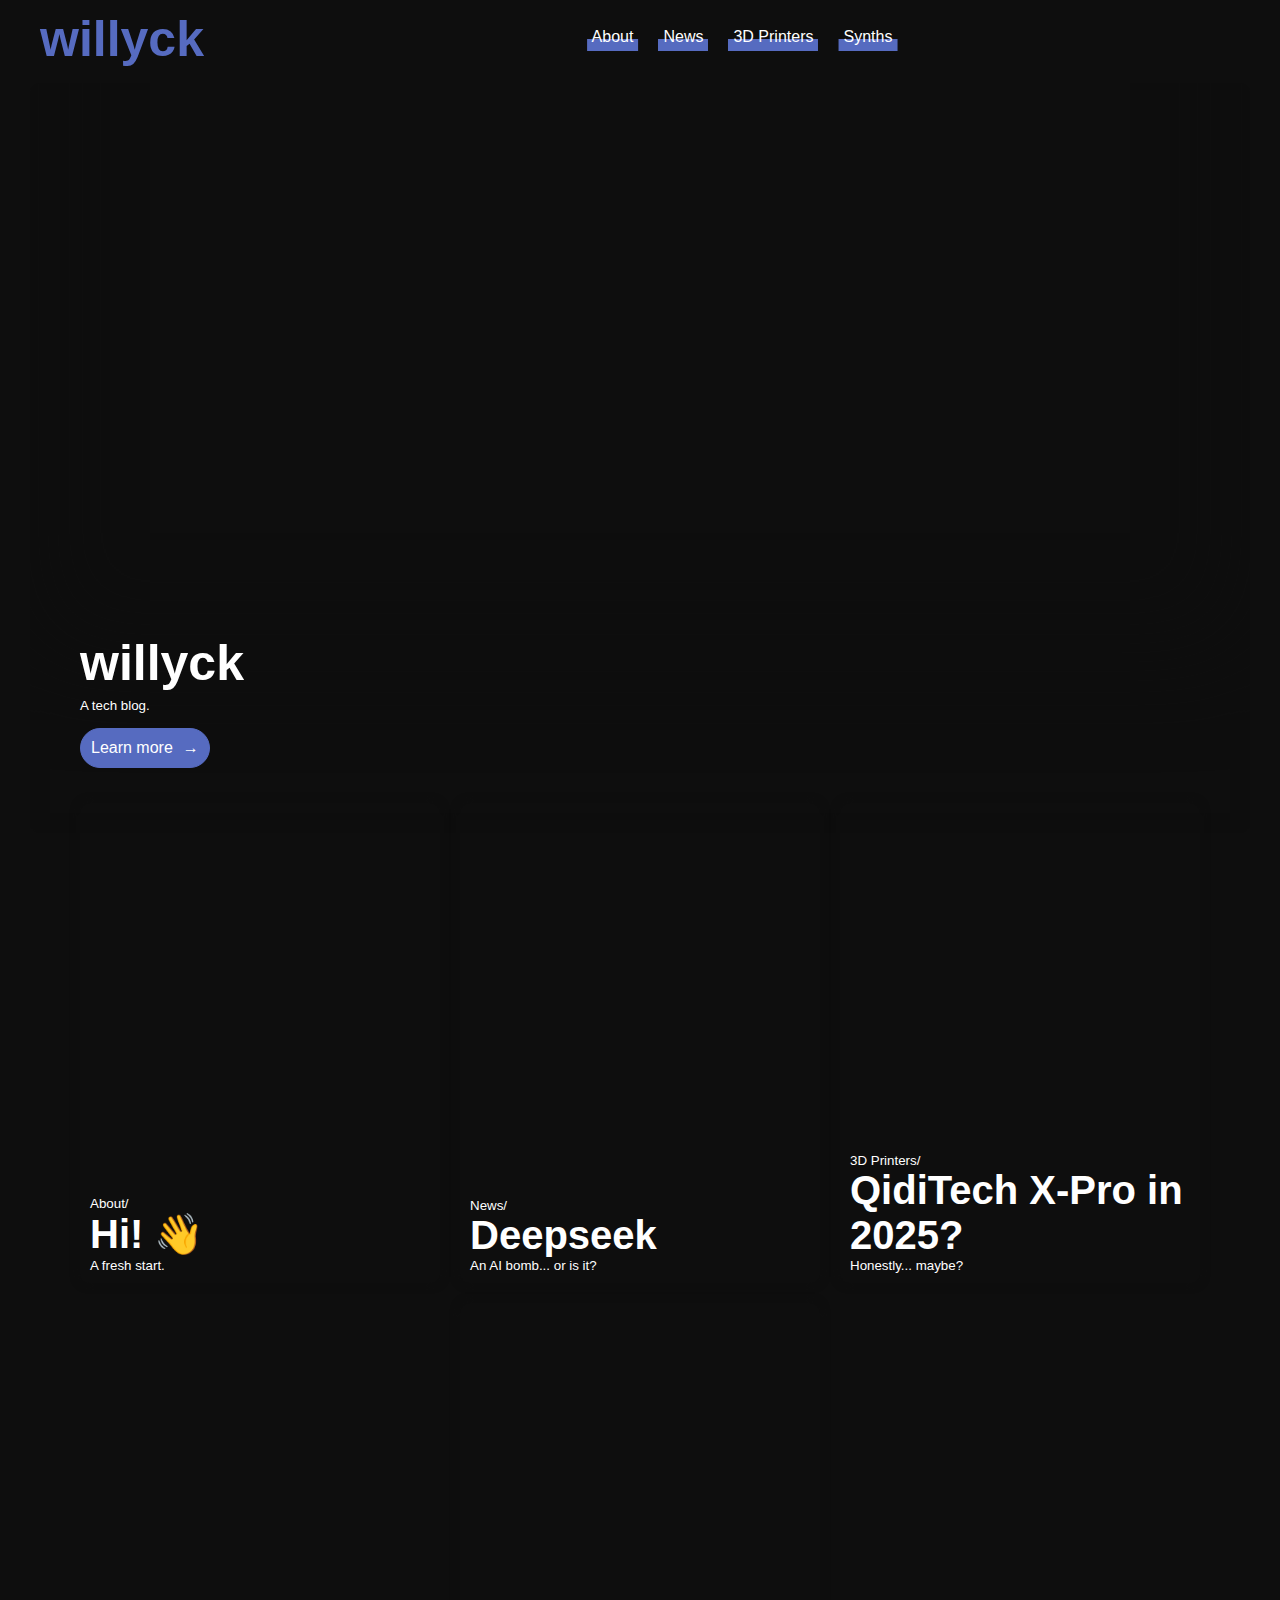
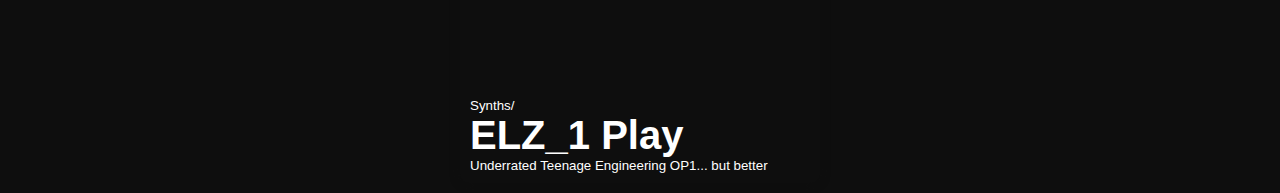
==== index.html @ 16b413b8 "better nav" ====
<!DOCTYPE html>
<html lang="en">
<head>
	<meta charset="UTF-8" />
	<title>willyck</title>
	<meta name="viewport" content="width=device-width,initial-scale=1" />
	<meta name="description" content="A tech blog." />
	<link rel="stylesheet" type="text/css" href="style.css" />
	<link rel="icon" href="assets/icon.svg">
</head>
<body>
	<div class="site">
		<div class="nav">
			<h1><a href="/">willyck</a></h1>
			<div class="navlinks">
            <a href="../About/index.html">About</a>
<a href="../News/index.html">News</a>
<a href="../3D Printers/index.html">3D Printers</a>
<a href="../Synths/index.html">Synths</a>
            </div>
		</div>
		<div class="banner" id="banner" data-bg="assets/landing.png">
			<div class="caption">
				<h1>willyck</h1>
				<sub>A tech blog.</sub>
				<a class="cta" href="About/intro.html">Learn more</a>
			</div>
		</div>
		<div class="cards">
			
			<div class="card" id="card1" data-bg="../assets/landing.png
">
				<a class="cardLink" href="About/intro.html">
                    <small>About/</small>
					<h2>Hi! 👋</h2>
					<sub>A fresh start.</sub>
				</a>
			</div>

			<div class="card" id="card1" data-bg="../assets/deepseek.bmp
">
				<a class="cardLink" href="News/deepseek.html">
                    <small>News/</small>
					<h2>Deepseek</h2>
					<sub>An AI bomb... or is it?</sub>
				</a>
			</div>

			<div class="card" id="card1" data-bg="../assets/xpro/xpro.bmp
">
				<a class="cardLink" href="3D Printers/qidixpro.html">
                    <small>3D Printers/</small>
					<h2>QidiTech X-Pro in 2025?</h2>
					<sub>Honestly... maybe?</sub>
				</a>
			</div>

			<div class="card" id="card1" data-bg="../assets/elz/elz.bmp
">
				<a class="cardLink" href="Synths/elzplay.html">
                    <small>Synths/</small>
					<h2>ELZ_1 Play</h2>
					<sub>Underrated Teenage Engineering OP1... but better</sub>
				</a>
			</div>
		</div>
	</div>
	<script src="app.js"></script>
</body>
</html>
---- style.css ----
:root {
	--rad:10px;
	--spec-black: rgb(14, 14, 14);
	--spec-accent:rgb(86, 107, 192);
}

@font-face {
	font-family: ClashR;
	src: url(assets/ClashDisplay-Regular.ttf);
}
@font-face {
	font-family: ClashS;
	src: url(assets/ClashDisplay-Semibold.ttf);
}

body {
	font-family: ClashR, Arial, Helvetica, sans-serif;
	margin: 0;
	padding: 0;
	background-color: var(--spec-black);
	color: white;
}

h1, h2 {
	font-family: ClashS, Arial, Helvetica, sans-serif;
	margin:0;
}
h1 {
	font-size: 50px;
}
h2 {
	font-size: 40px;
}
.nav {
	display: flex;
	justify-content: start;
	align-items: center;
	margin: 10px;
	margin-left: 30px;
}
.nav > *, .navlinks > * {
	margin:0 10px 5px 10px;
}
.nav > h1 {
	color: var(--spec-accent);
}
.nav > h1 > a {
	color: inherit;
	text-decoration: none;
}
.nav:hover {
	translate: 0 0;
}
.nav {
	display: flex;
	flex-wrap: wrap;
	justify-content: center;
	align-items: center;
}
.navlinks {
	flex: 1;
	min-width: 60%;
	display: flex;
	justify-content: center;
}
.navlinks > a {
	position: relative;
	text-decoration: none;
	padding: 5px;
	white-space: nowrap;
}
.navlinks > a::after {
	content: "";
	position: absolute;
	left: 50%;
	bottom: 0;
	translate: -50% 0;
	width: 100%;
	background-color: var(--spec-accent);
	height: 40%;
	z-index: -1;
	transition: 0.2s;
}
.navlinks > a:hover::after {
	height: 100%;
	width: 120%;
}

.site {
	position: absolute;
	left: 0;
	top: 0;
	width: 100%;
	height: 100%;
}

.banner {
	position: relative;
	left: 0;
	top: 0;
	margin: 0 30px 30px 30px;
	width: calc(100% - 60px);
	height: calc(90% - 60px);
	overflow: hidden;
	box-sizing: border-box;
	border-radius: var(--rad);
	display: flex;
	justify-content: end;
	align-items: start;
	box-shadow: inset 0 -20vh 100px var(--spec-black);
}
.banner > .caption {
	margin: 0 0 50px 50px;
}
.caption > * {
	margin: 0;
	padding: 0;
}
.cta {
	display: block;
	background-color: var(--spec-accent);
	border: solid 1px var(--spec-accent);
	padding: 10px;
	border-radius: 100vmin;
	width: fit-content;
	margin-top: 15px;
	margin-bottom: 15px;
	transition: 0.2s;
	text-decoration: none;
}
.cta:hover {
	background-color: white;
	color: var(--spec-accent);
}


@media (max-width:600px) {
	.banner > .caption > .cta {
		position: absolute;
		right: 0px;
		bottom: 70px;
		rotate: -90deg;
	}
	.caption {
		max-width: 70%;
	}
}

.banner, .card {
	background-size: cover;
	background-position: top;
	flex-direction: column;
}

.cards {
	display: flex;
	flex-wrap: wrap;
	translate: 0 -70px;
	justify-content: center;
	align-items: center;
	padding: 0 var(--rad) 0 var(--rad);
}
.cards > .card {
	flex:1;
	position: relative;
	min-width: 360px;
	width: 30%;
	max-width: min(300px, 100%);
	aspect-ratio: 3/4;
	overflow: hidden;
	margin: 10px;
	border-radius: var(--rad);
	box-shadow: 0 0 var(--rad) var(--spec-black);
	padding: 30px;
	box-sizing: border-box;
	rotate: 0;
	transition: 0.2s;
}
.cards > .card:hover {
	rotate: -2deg;
	z-index: 100;
}
.cardLink {
	position: absolute;
	left: 0;
	top: 0;
	width: 100%;
	height: 100%;
	background-color: transparent;
	border: none;
	display: flex;
	flex-direction: column;
	justify-content: end;
	align-items: start;
	color: inherit;
	font-family: inherit;
	font-size: inherit;
	transition: 0.2s;
	text-decoration: none;
	padding: 10px;
	box-sizing: border-box;
	background: linear-gradient(transparent 70%, var(--spec-black));
	background-size: cover;
}
.cardLink:hover {
	backdrop-filter: blur(10px) brightness(0.5);
	justify-content: center;
	align-items: center;	
	text-align: center;
	background: transparent;
}
/* @media (max-width:720px) {
	.card {
		width: 100% !important;
	}
} */

a {
	color: white;
}

footer {
	font-size: 11px;
	margin:10px;
}

.cta::after {
	content: "→";
	margin-left: 10px;
}
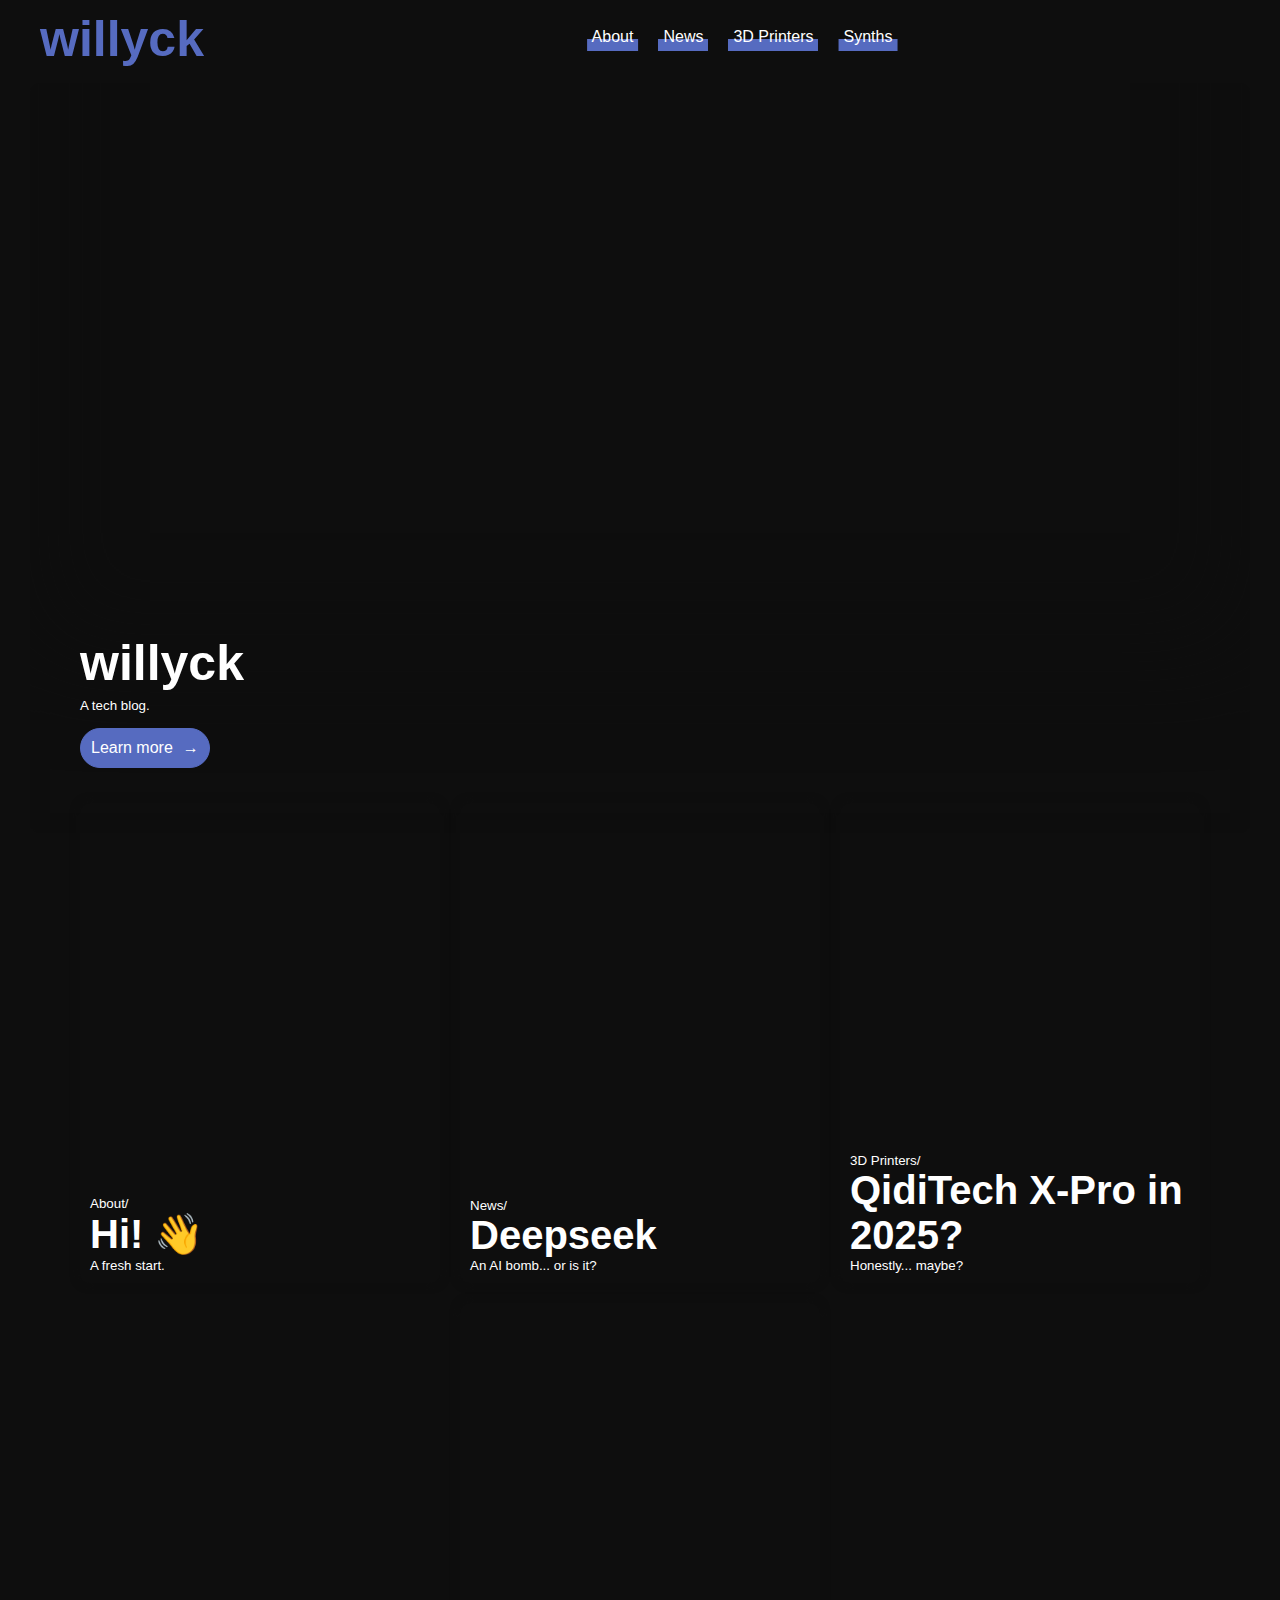
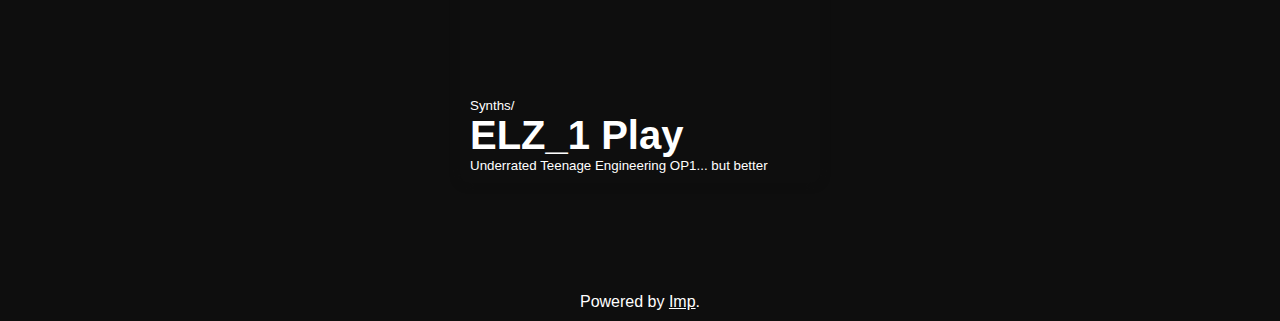
==== commit dd623380: "footer" ====
--- a/index.html
+++ b/index.html
@@ -64,6 +64,7 @@
 				</a>
 			</div>
 		</div>
+        <footer>Powered by <a href="https://github.com/rockwillck/imp">Imp</a>.</footer>
 	</div>
 	<script src="app.js"></script>
 </body>
--- a/style.css
+++ b/style.css
@@ -159,6 +159,7 @@
 	justify-content: center;
 	align-items: center;
 	padding: 0 var(--rad) 0 var(--rad);
+	margin-bottom: 30px;
 }
 .cards > .card {
 	flex:1;
@@ -220,8 +221,9 @@
 }
 
 footer {
-	font-size: 11px;
-	margin:10px;
+	width: 100%;
+	text-align: center;
+	padding-bottom: 10px;
 }
 
 .cta::after {
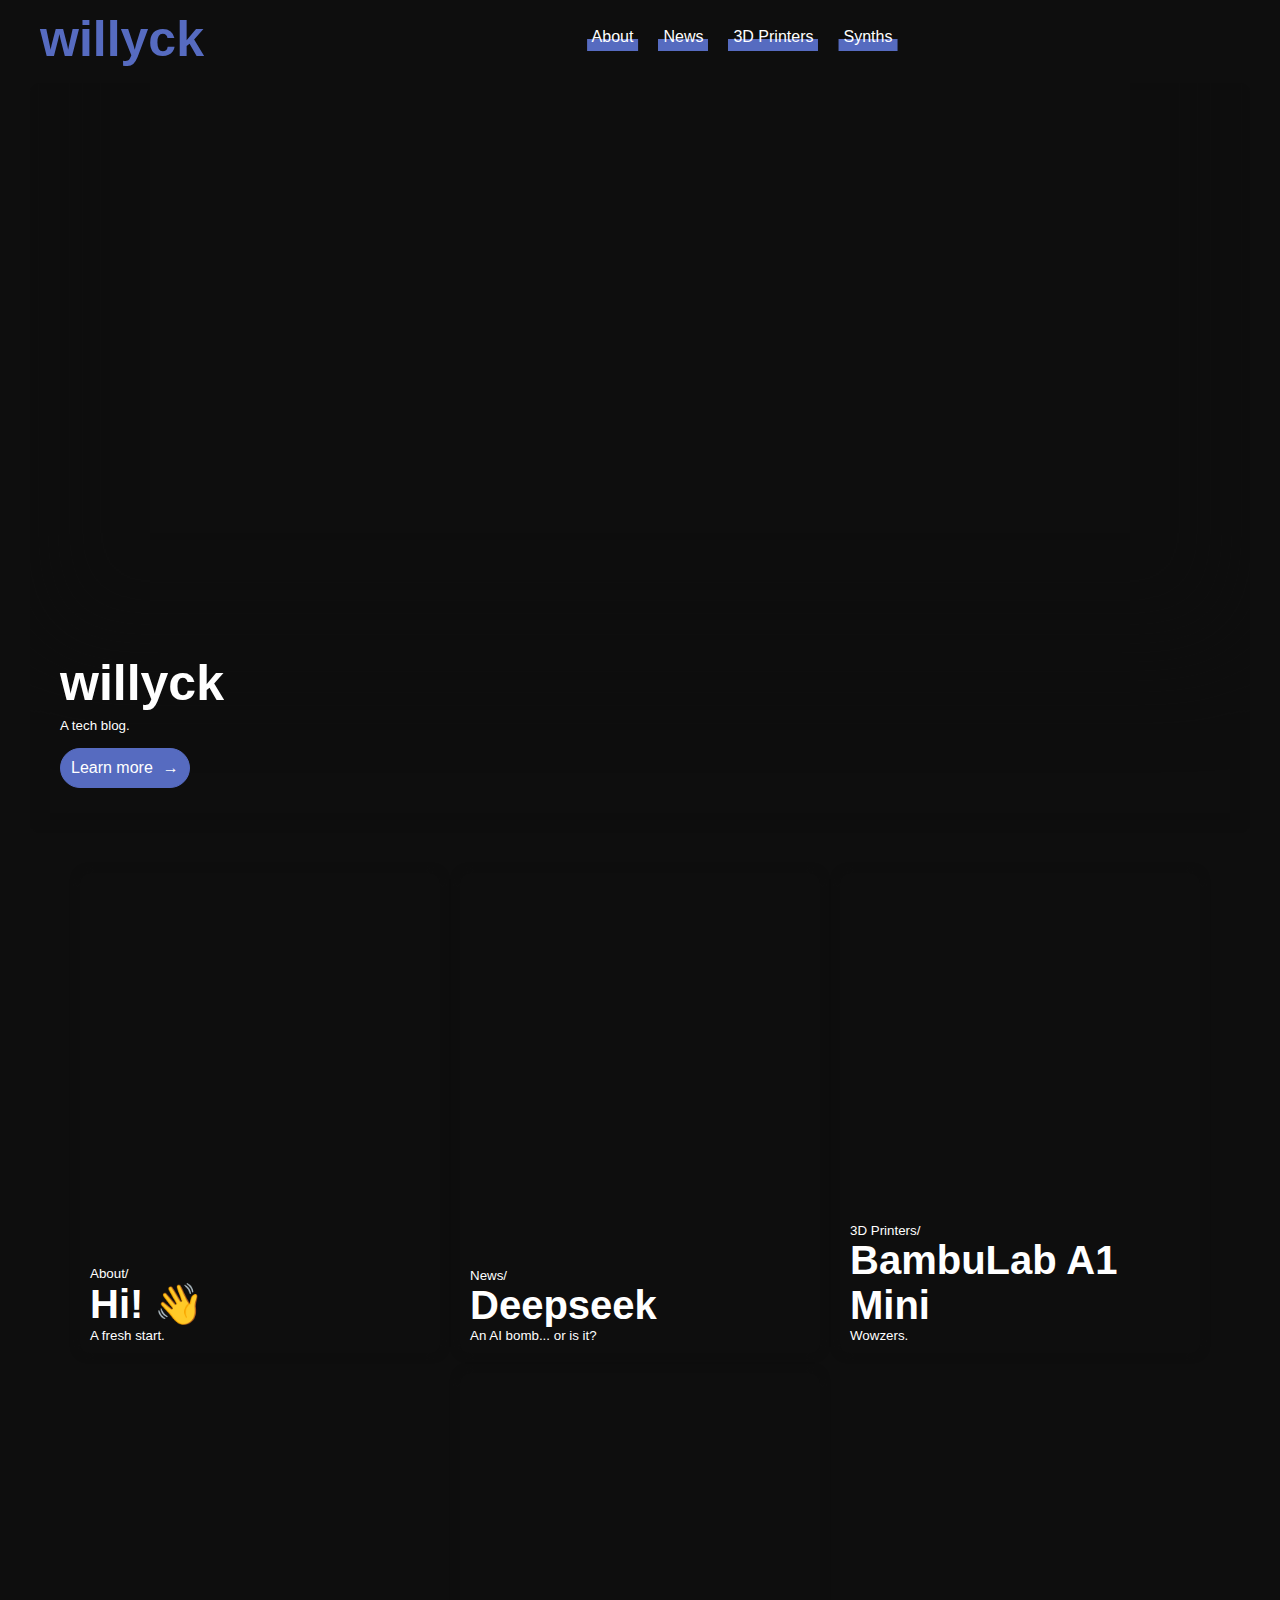
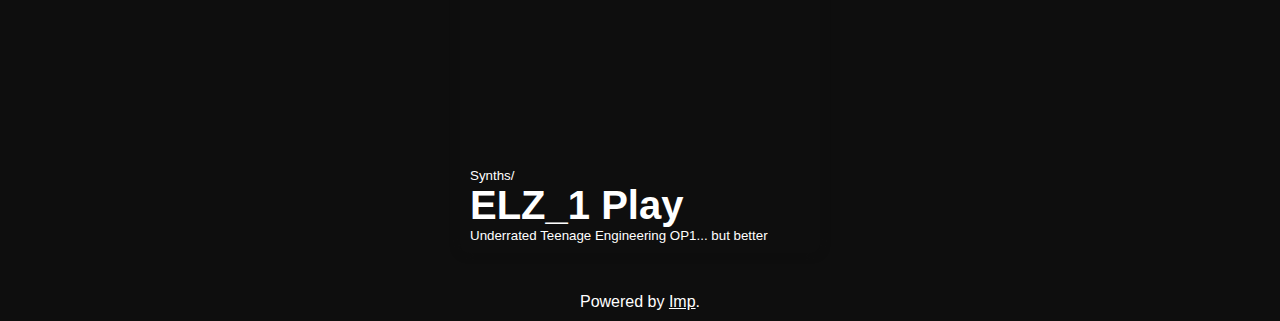
==== commit 6ebc6eb6: "new article" ====
--- a/index.html
+++ b/index.html
@@ -46,12 +46,12 @@
 				</a>
 			</div>
 
-			<div class="card" id="card1" data-bg="../assets/xpro/xpro.bmp
+			<div class="card" id="card1" data-bg="../assets/a1m/1.jpg
 ">
-				<a class="cardLink" href="3D Printers/qidixpro.html">
+				<a class="cardLink" href="3D Printers/a1mini.html">
                     <small>3D Printers/</small>
-					<h2>QidiTech X-Pro in 2025?</h2>
-					<sub>Honestly... maybe?</sub>
+					<h2>BambuLab A1 Mini</h2>
+					<sub>Wowzers.</sub>
 				</a>
 			</div>
 
--- a/style.css
+++ b/style.css
@@ -98,6 +98,7 @@
 	position: relative;
 	left: 0;
 	top: 0;
+	padding: 30px;
 	margin: 0 30px 30px 30px;
 	width: calc(100% - 60px);
 	height: calc(90% - 60px);
@@ -108,9 +109,6 @@
 	justify-content: end;
 	align-items: start;
 	box-shadow: inset 0 -20vh 100px var(--spec-black);
-}
-.banner > .caption {
-	margin: 0 0 50px 50px;
 }
 .caption > * {
 	margin: 0;
@@ -133,19 +131,6 @@
 	color: var(--spec-accent);
 }
 
-
-@media (max-width:600px) {
-	.banner > .caption > .cta {
-		position: absolute;
-		right: 0px;
-		bottom: 70px;
-		rotate: -90deg;
-	}
-	.caption {
-		max-width: 70%;
-	}
-}
-
 .banner, .card {
 	background-size: cover;
 	background-position: top;
@@ -155,7 +140,6 @@
 .cards {
 	display: flex;
 	flex-wrap: wrap;
-	translate: 0 -70px;
 	justify-content: center;
 	align-items: center;
 	padding: 0 var(--rad) 0 var(--rad);
@@ -210,11 +194,6 @@
 	text-align: center;
 	background: transparent;
 }
-/* @media (max-width:720px) {
-	.card {
-		width: 100% !important;
-	}
-} */
 
 a {
 	color: white;
